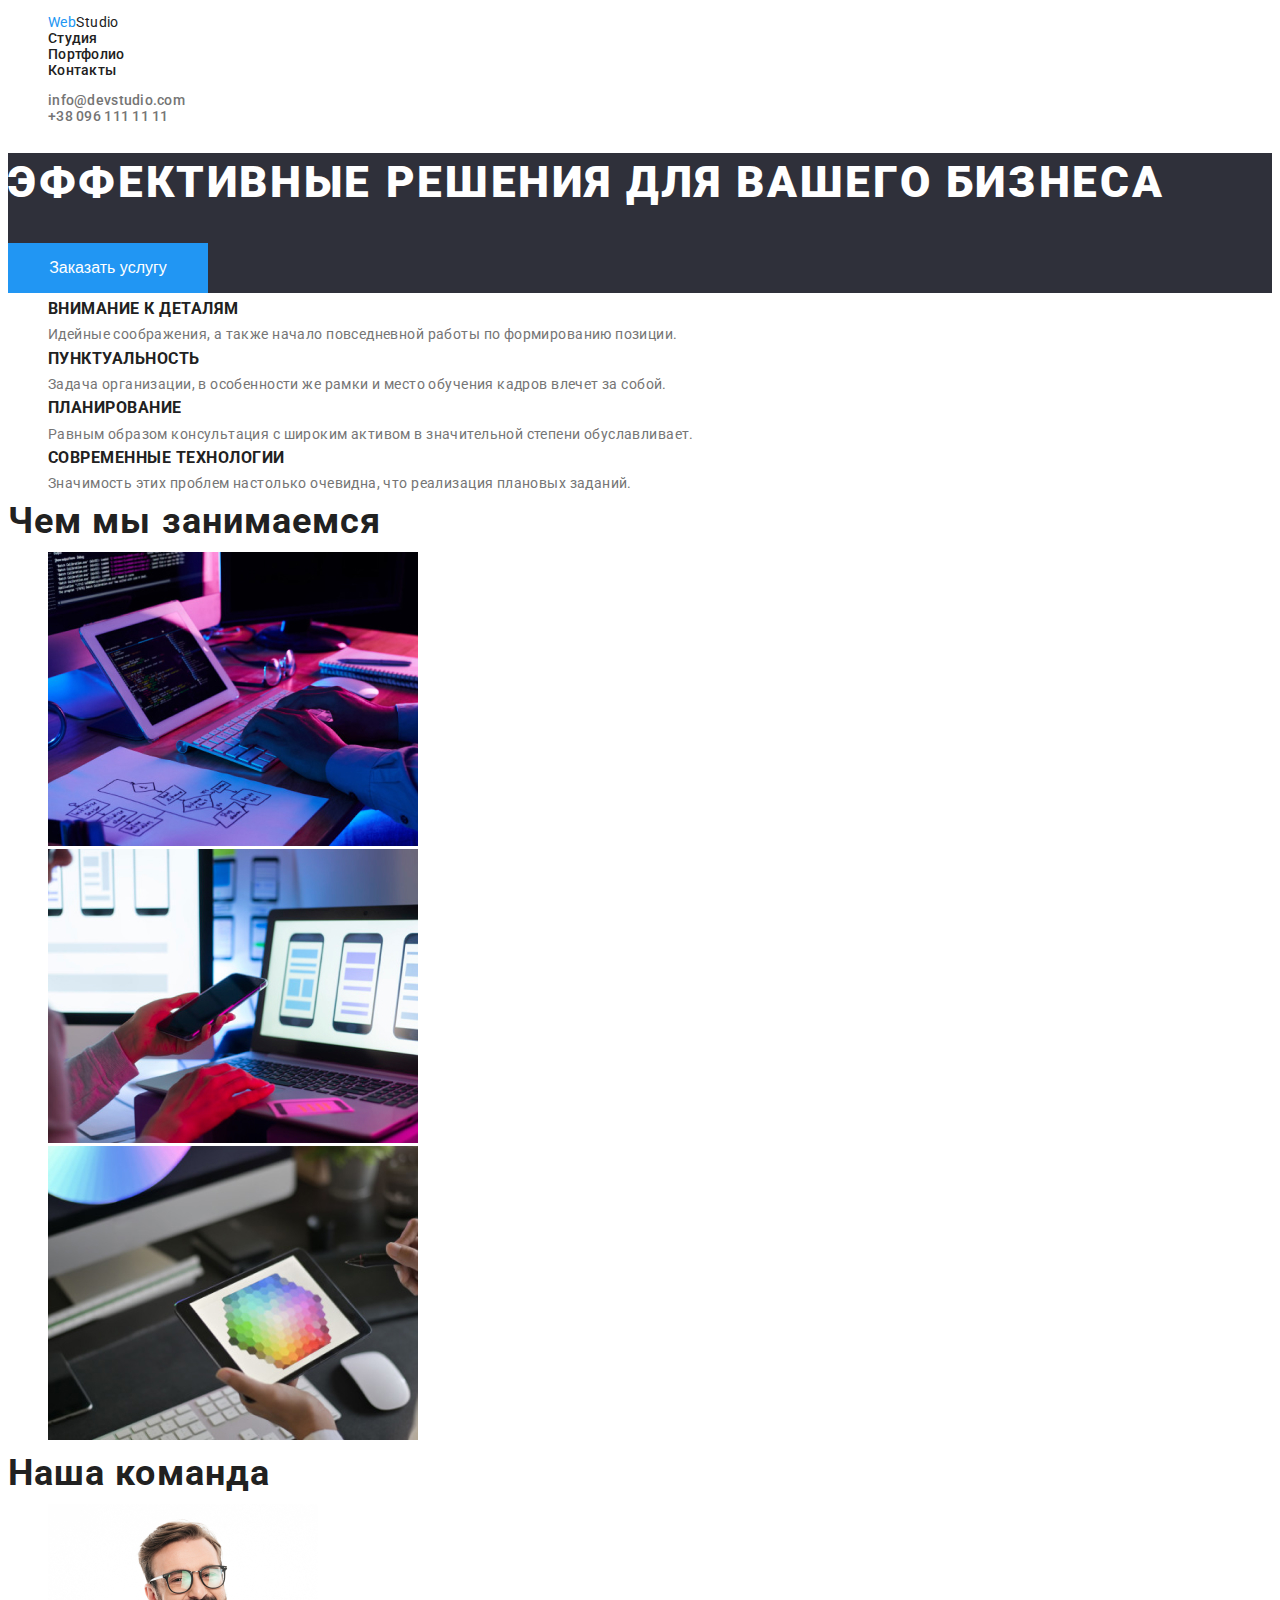
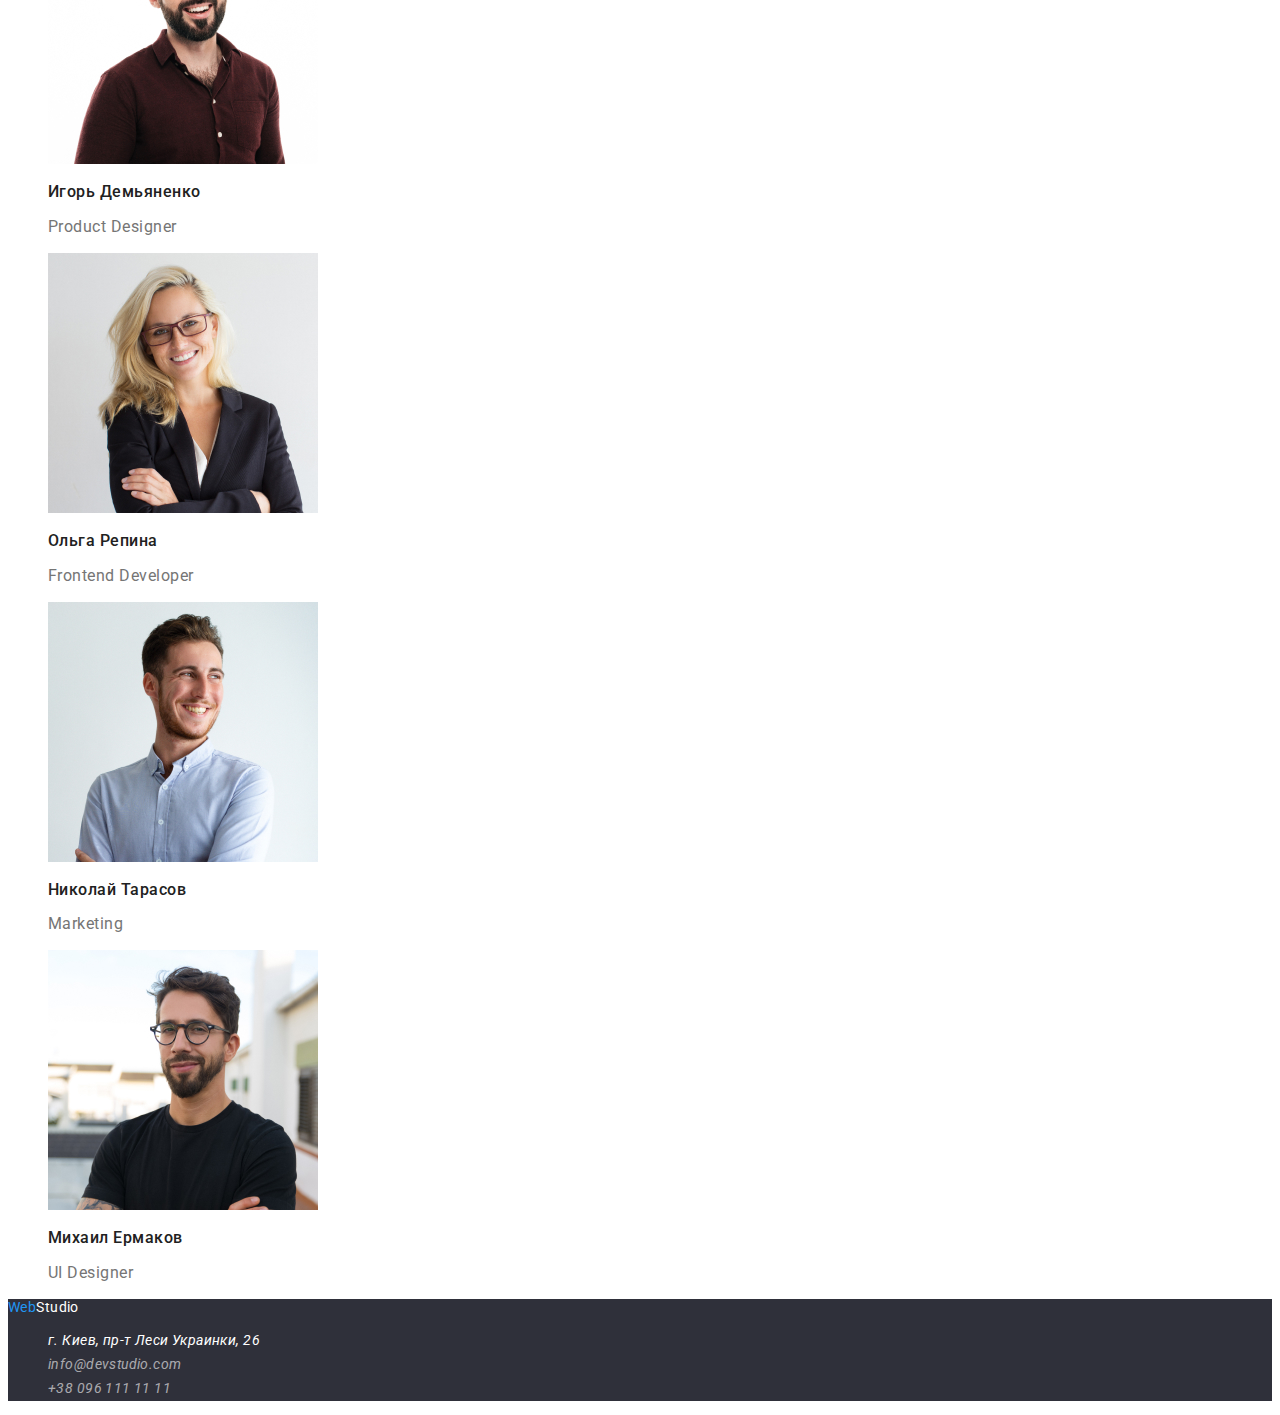
==== index.html @ 0f82c5d2 "d" ====
<!DOCTYPE html>
<html lang="ru">
  <head>
    <meta charset="UTF-8" />
    <meta name="viewport" content="width=device-width, initial-scale=1.0" />
    <title>WebStudio</title>
    <link href="https://fonts.googleapis.com/css2?family=Roboto:ital,wght@0,500;1,400;1,700;1,900&display=swap" rel="stylesheet">
    <link rel="stylesheet" href="photo/">
    <link rel="stylesheet"  href="page.html">
    <link rel="stylesheet" href="css/style.css">
  </head>
  <body>
    <header>
      <nav>
        <ul>
          <li><a href="./" class="logo"><span class="blue">Web</span>Studio</a></li>
          <li><a href="#" class="link text-nav">Студия</a></li>
          <li><a href="page.html" class="link text-nav">Портфолио</a></li>
          <li><a href="#contacts" class="link text-nav">Контакты</a></li>
        </ul>
      </nav>
      <ul>
        <li><a href="mailto:info@devstudio.com" class="link address-header">info@devstudio.com</a></li>
        <li><a href="tel:380961111111" class="link address-header">+38 096 111 11 11</a></li>
      </ul>
    </header>
    <main>
        <section class="hero">
          <h1 class="hero-text">Эффективные решения для вашего бизнеса</h1>
          <button class="hero-button hero-but-text">Заказать услугу</button>
        </section>
        <section>
          <ul>
            <li>
              <h3 class="ability-heading">Внимание к деталям</h3>
              <p>Идейные соображения, а также начало повседневной работы по формированию позиции.</p>
            </li>
            <li>
              <h3 class="ability-heading">Пунктуальность</h3>
              <p>Задача организации, в особенности же рамки и место обучения кадров влечет за собой.</p>
            </li>
            <li>
              <h3 class="ability-heading">Планирование</h3>
              <p>Равным образом консультация с широким активом в значительной степени обуславливает.</p>
            </li>
            <li>
              <h3 class="ability-heading">Современные технологии</h3>
              <p>Значимость этих проблем настолько очевидна, что реализация плановых заданий.</p>
            </li>
          </ul>
        </section>
        <section>
          <h2 class="our-classes">Чем мы занимаемся</h2>
          <ul>
            <li>
              <img src="photo/img.jpg" width="370" height="294" alt="Програмирование">
            </li>
            <li>
              <img src="photo/img-1.jpg" width="370" height="294" alt="разработка мобильных приложений">
            </li>
            <li>
              <img src="photo/img-2.jpg" width="370" height="294" alt="Дизайн">
            </li>
          </ul>
        </section>
        <section>
          <h2 class="team">Наша команда</h2>
          <ul>
            <li>
              <img src="photo/img-3.jpg" width="270" height="260" alt="workers">
              <h3 class="team-name">Игорь Демьяненко</h3>
              <p class="team-text">Product Designer</p>
            </li>
            <li>
              <img src="photo/img-4.jpg" width="270" height="260" alt="workers">
              <h3 class="team-name">Ольга Репина</h3>
              <p class="team-text">Frontend Developer</p>
            </li>
            <li>
              <img src="photo/img-5.jpg" width="270" height="260" alt="workers">
              <h3 class="team-name">Николай Тарасов</h3>
              <p class="team-text">Marketing</p>
            </li>
            <li>
              <img src="photo/img-6.jpg" width="270" height="260" alt="workers">
              <h3 class="team-name">Михаил Ермаков</h3>
              <p class="team-text">UI Designer</p>
            </li>
          </ul>
        </section>
    </main>
    <footer class="footer">
      <a href="./index.html" class="footer-logo"><span class="blue">Web</span>Studio</a>
      <address class="footer-address">
        <ul>
          <li>
            <a href="https://goo.gl/maps/GqUUFyfEdXHanACt6" class="link map">г. Киев, пр-т Леси Украинки, 26</a>
          </li>
          <li>
            <a id="contacts" href="mailto:info@devstudio.com" class="link footer-link">info@devstudio.com</a>
          </li>
          <li>
            <a href="tel:380961111111" class="link footer-link">+38 096 111 11 11</a>
          </li>
        </ul>
      </address>
    </footer>
  </body>
</html>
---- css/style.css ----
body {
    font-family: 'Roboto', sans-serif;
    color:var(--main--text--color) ;
    font-size: 14px;
    letter-spacing: 0.03em;

}
li {
    list-style-type: none;
}
/* основной цвет #757575;*/
/* вторичный цвет #212121;*/
/* акцент #2196F3;*/
/* белый #FFFFFF */
/* фон героя #2F303A; */
:root {
    --main--text--color: #757575;
    --secondary--text--color: #212121;
    --accent-color:#2196F3;
    --white--color:#FFFFFF;
    --background--color:#2F303A; 
}
.link{
    text-decoration: none;
    color: inherit;
}
.link:focus,
.link:hover {
    color: var(--accent-color);
}
.blue {
    color: var(--accent-color);
    
}
.logo {
color: var(--secondary--text--color);
text-decoration: none;
}
.text-nav {
    color: var(--secondary--text--color);
    font-weight: 500;
    line-height: 16px;
    letter-spacing: 0.02em;
}
.address-header {
    font-weight: 500;
    line-height: 16px;
    letter-spacing: 0.02em;
}
.hero {
    background-color: var(--background--color);
}
.hero-text {
    color: var(--white--color);
    font-weight: 900;
    font-size: 44px;
    line-height: 1.36;
    letter-spacing: 0.06em;
    text-transform: uppercase;
}
.hero-button {
    width: 200px;
    height: 50px;
    background-color: var(--accent-color);
    border: none;
}
.hero-but-text {
    font-size: 16px;
    line-height: 1.87;
    color: var(--white--color);
}
.ability-heading {
    color: var(--secondary--text--color);
    line-height: 0.875px;
    letter-spacing: 0.03em;
    text-transform: uppercase;
}
.ability-text {
    line-height: 1.71px;
    letter-spacing: 0.03em;
}
.our-classes, .team {
    color: var(--secondary--text--color);
    font-size: 36px;
    line-height: 1.166px;
    letter-spacing: 0.03em;
}
.team-name {
    color: var(--secondary--text--color);
    font-weight: 500;
    font-size: 16px;
    line-height: 1.18;
    letter-spacing: 0.03em;
}
.team-text {
    font-size: 16px;
    line-height: 1.18;
    letter-spacing: 0.03em;
}
.footer {
    background-color: var(--background--color);
}
.footer-logo {
    color: var(--white--color);
    text-decoration: none;
}
.footer-address{
    line-height: 1.71;
    letter-spacing: 0.03em;
}
.map {
    color: var(--white--color);
}
.footer-link {
    color: rgba(255, 255, 255, 0.6);
}
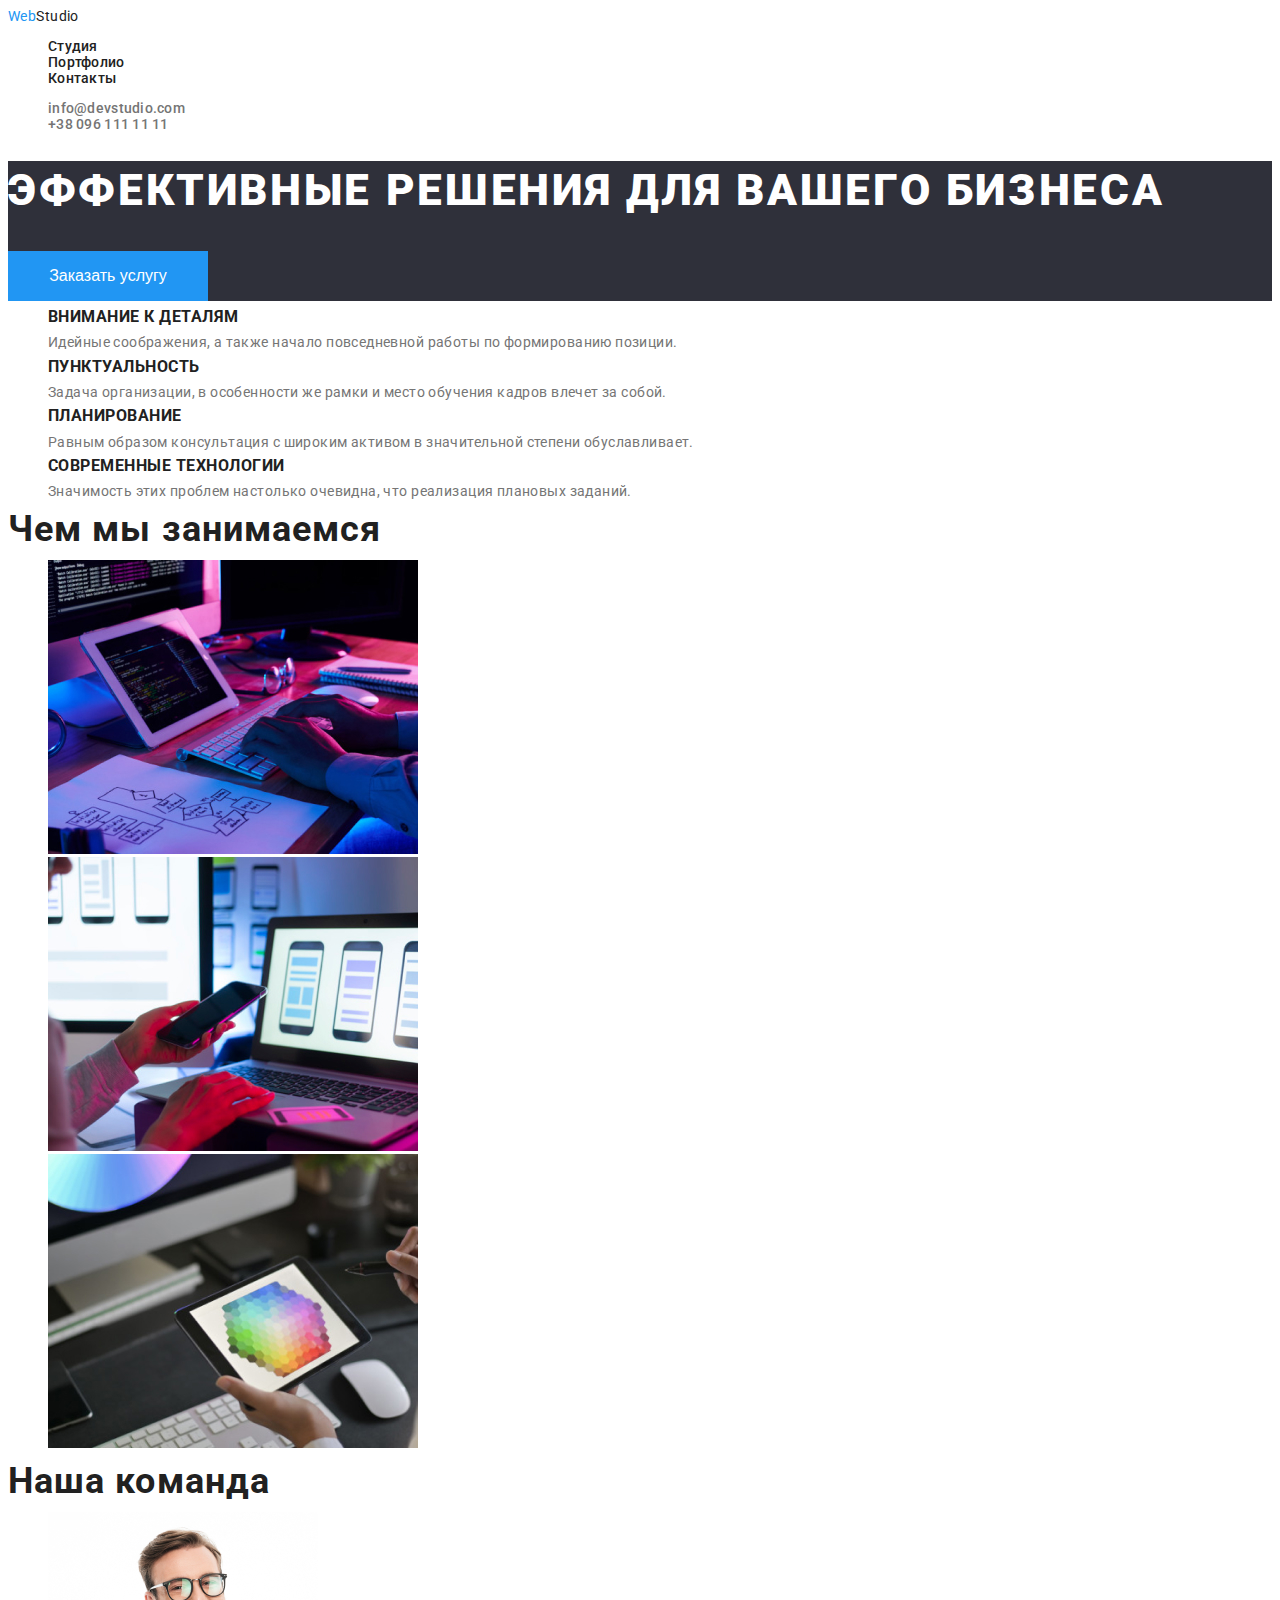
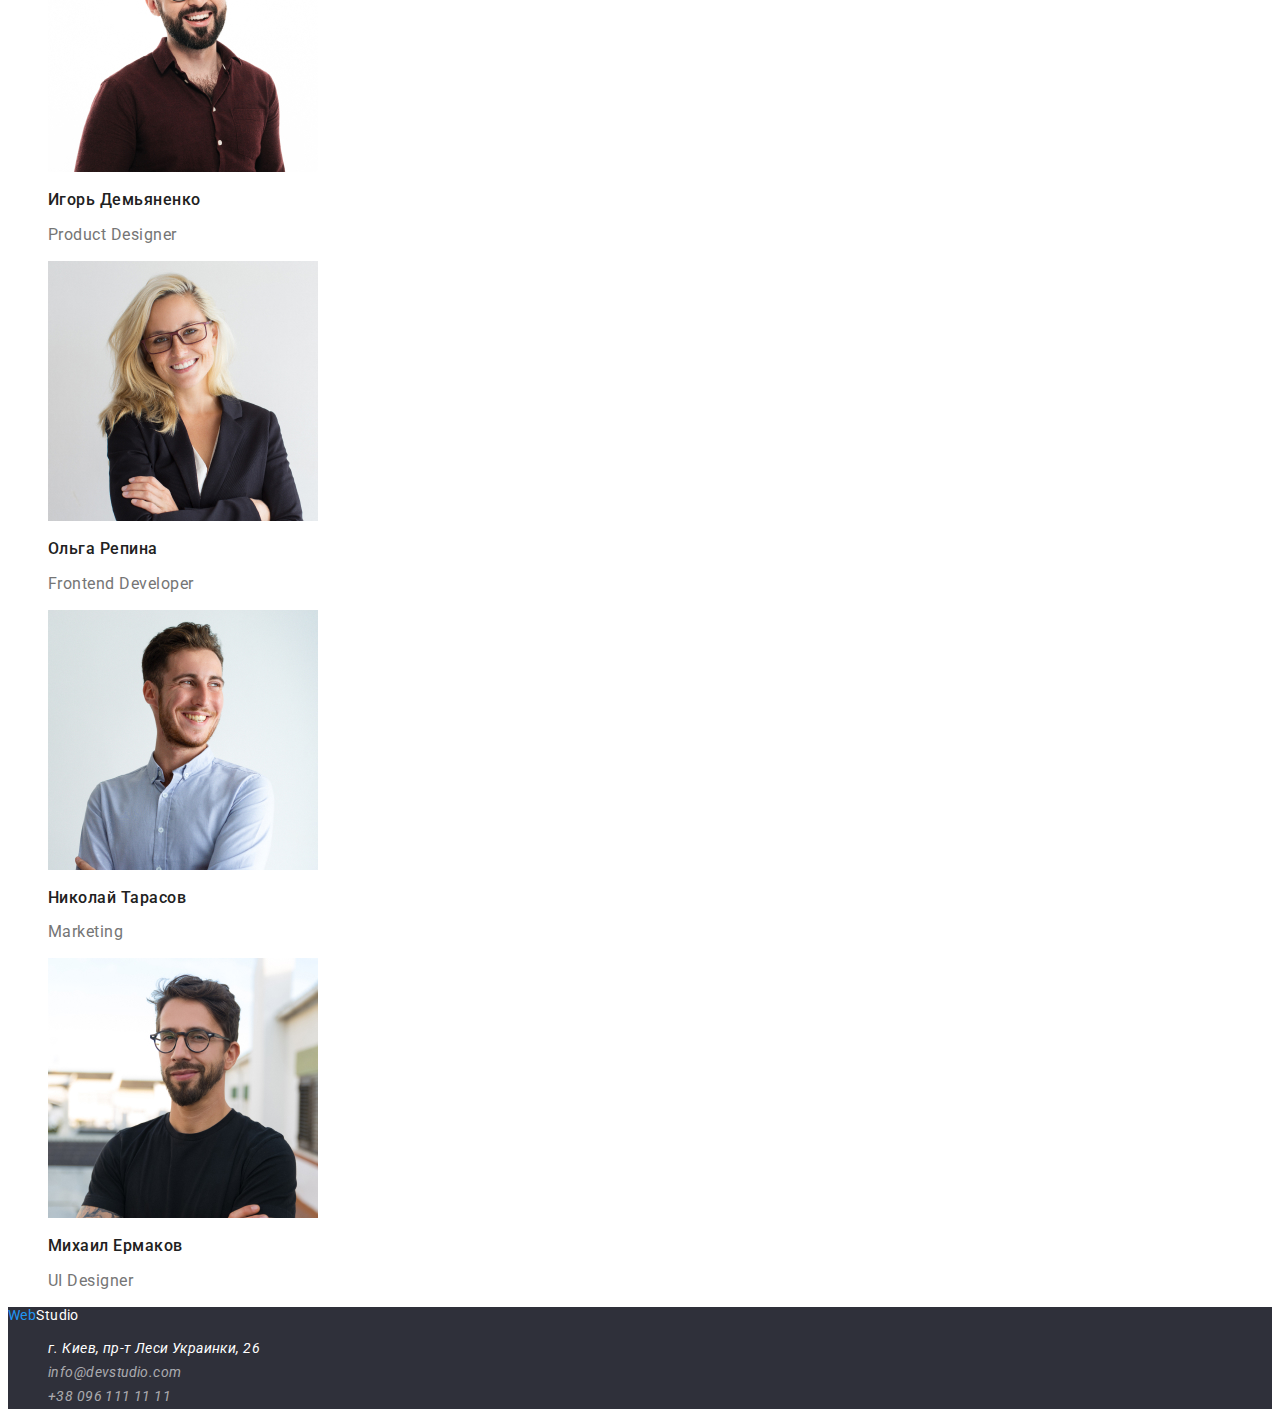
==== commit 2eb45133: "d" ====
--- a/index.html
+++ b/index.html
@@ -4,6 +4,7 @@
     <meta charset="UTF-8" />
     <meta name="viewport" content="width=device-width, initial-scale=1.0" />
     <title>WebStudio</title>
+    <link href="https://fonts.googleapis.com/css2?family=Raleway:wght@700&display=swap" rel="stylesheet">
     <link href="https://fonts.googleapis.com/css2?family=Roboto:ital,wght@0,500;1,400;1,700;1,900&display=swap" rel="stylesheet">
     <link rel="stylesheet" href="photo/">
     <link rel="stylesheet"  href="page.html">
@@ -12,8 +13,8 @@
   <body>
     <header>
       <nav>
+        <a href="./" class="logo"><span class="blue">Web</span>Studio</a>
         <ul>
-          <li><a href="./" class="logo"><span class="blue">Web</span>Studio</a></li>
           <li><a href="#" class="link text-nav">Студия</a></li>
           <li><a href="page.html" class="link text-nav">Портфолио</a></li>
           <li><a href="#contacts" class="link text-nav">Контакты</a></li>
@@ -53,13 +54,13 @@
           <h2 class="our-classes">Чем мы занимаемся</h2>
           <ul>
             <li>
-              <img src="photo/img.jpg" width="370" height="294" alt="Програмирование">
+              <img src="image/photo/img.jpg" width="370" height="294" alt="Програмирование">
             </li>
             <li>
-              <img src="photo/img-1.jpg" width="370" height="294" alt="разработка мобильных приложений">
+              <img src="image/photo/img-1.jpg" width="370" height="294" alt="разработка мобильных приложений">
             </li>
             <li>
-              <img src="photo/img-2.jpg" width="370" height="294" alt="Дизайн">
+              <img src="image/photo/img-2.jpg" width="370" height="294" alt="Дизайн">
             </li>
           </ul>
         </section>
@@ -67,22 +68,22 @@
           <h2 class="team">Наша команда</h2>
           <ul>
             <li>
-              <img src="photo/img-3.jpg" width="270" height="260" alt="workers">
+              <img src="image/photo/img-3.jpg" width="270" height="260" alt="workers">
               <h3 class="team-name">Игорь Демьяненко</h3>
               <p class="team-text">Product Designer</p>
             </li>
             <li>
-              <img src="photo/img-4.jpg" width="270" height="260" alt="workers">
+              <img src="image/photo/img-4.jpg" width="270" height="260" alt="workers">
               <h3 class="team-name">Ольга Репина</h3>
               <p class="team-text">Frontend Developer</p>
             </li>
             <li>
-              <img src="photo/img-5.jpg" width="270" height="260" alt="workers">
+              <img src="image/photo/img-5.jpg" width="270" height="260" alt="workers">
               <h3 class="team-name">Николай Тарасов</h3>
               <p class="team-text">Marketing</p>
             </li>
             <li>
-              <img src="photo/img-6.jpg" width="270" height="260" alt="workers">
+              <img src="image/photo/img-6.jpg" width="270" height="260" alt="workers">
               <h3 class="team-name">Михаил Ермаков</h3>
               <p class="team-text">UI Designer</p>
             </li>
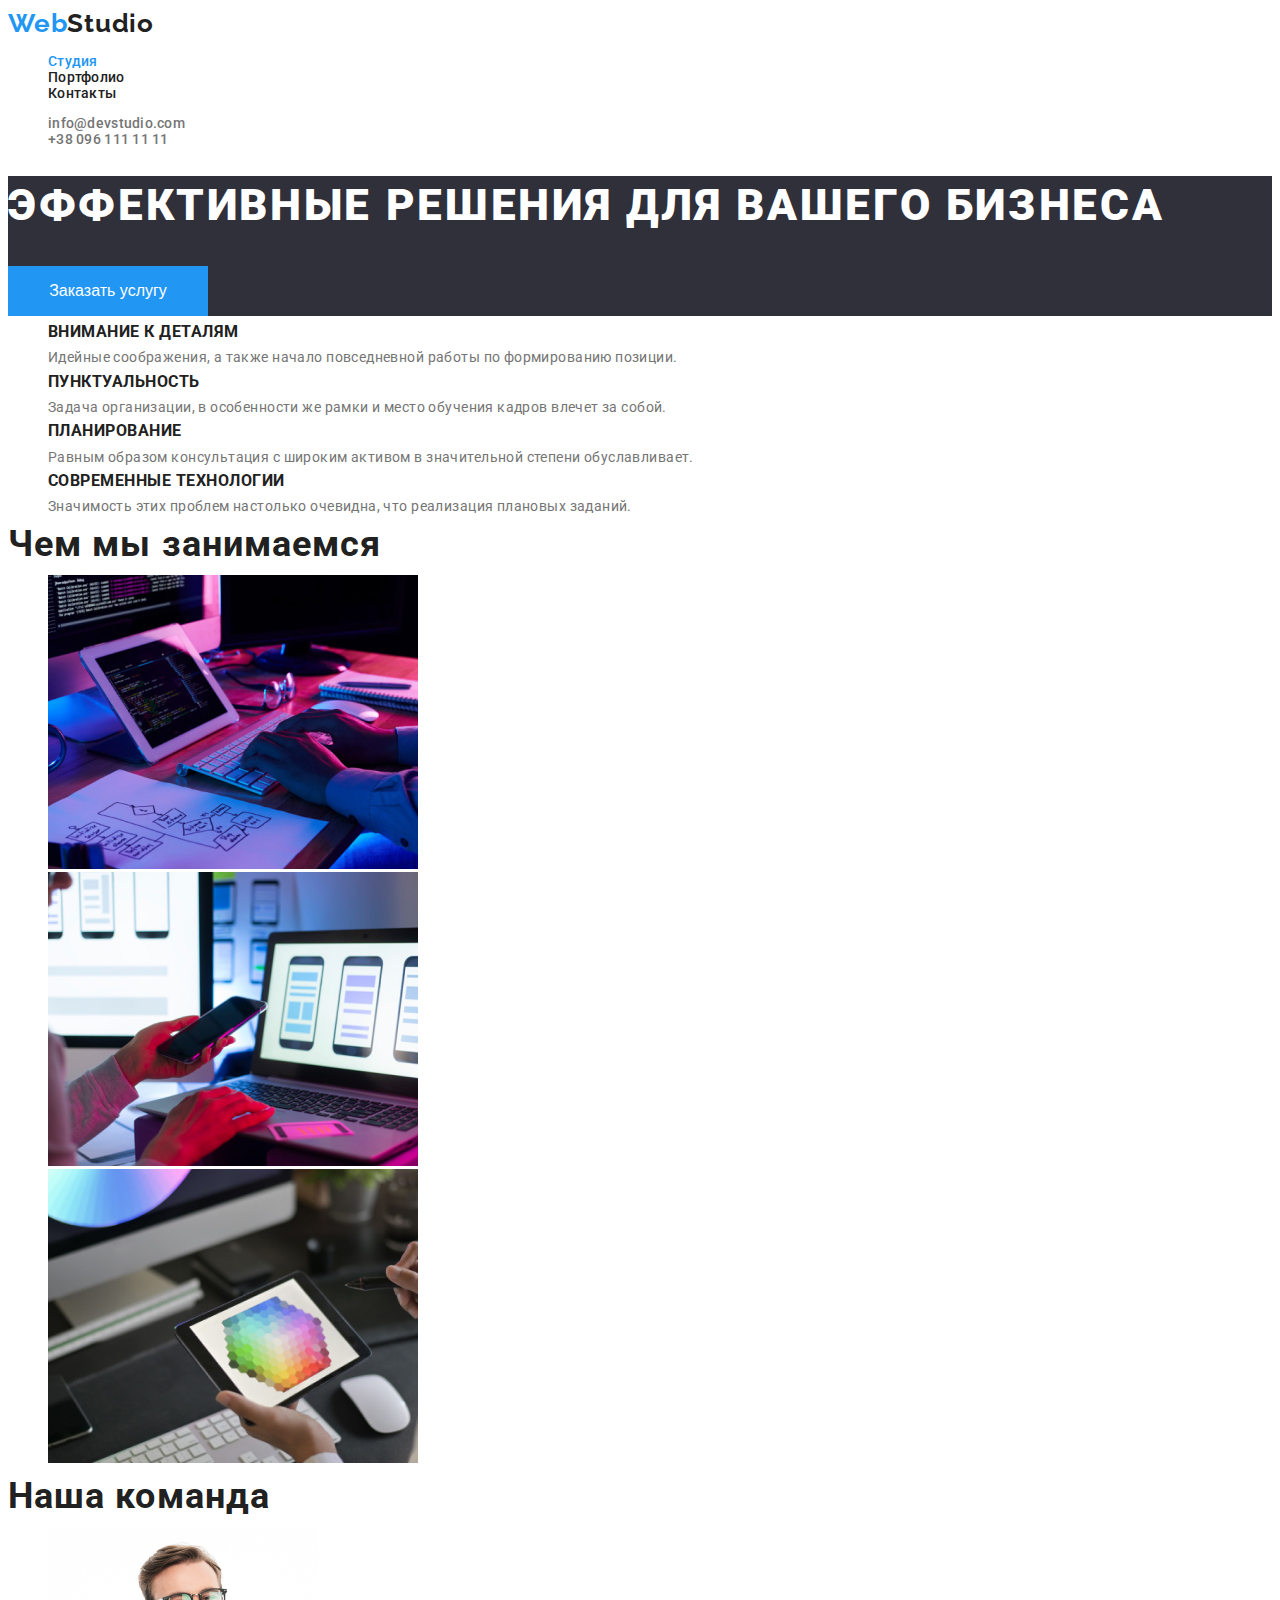
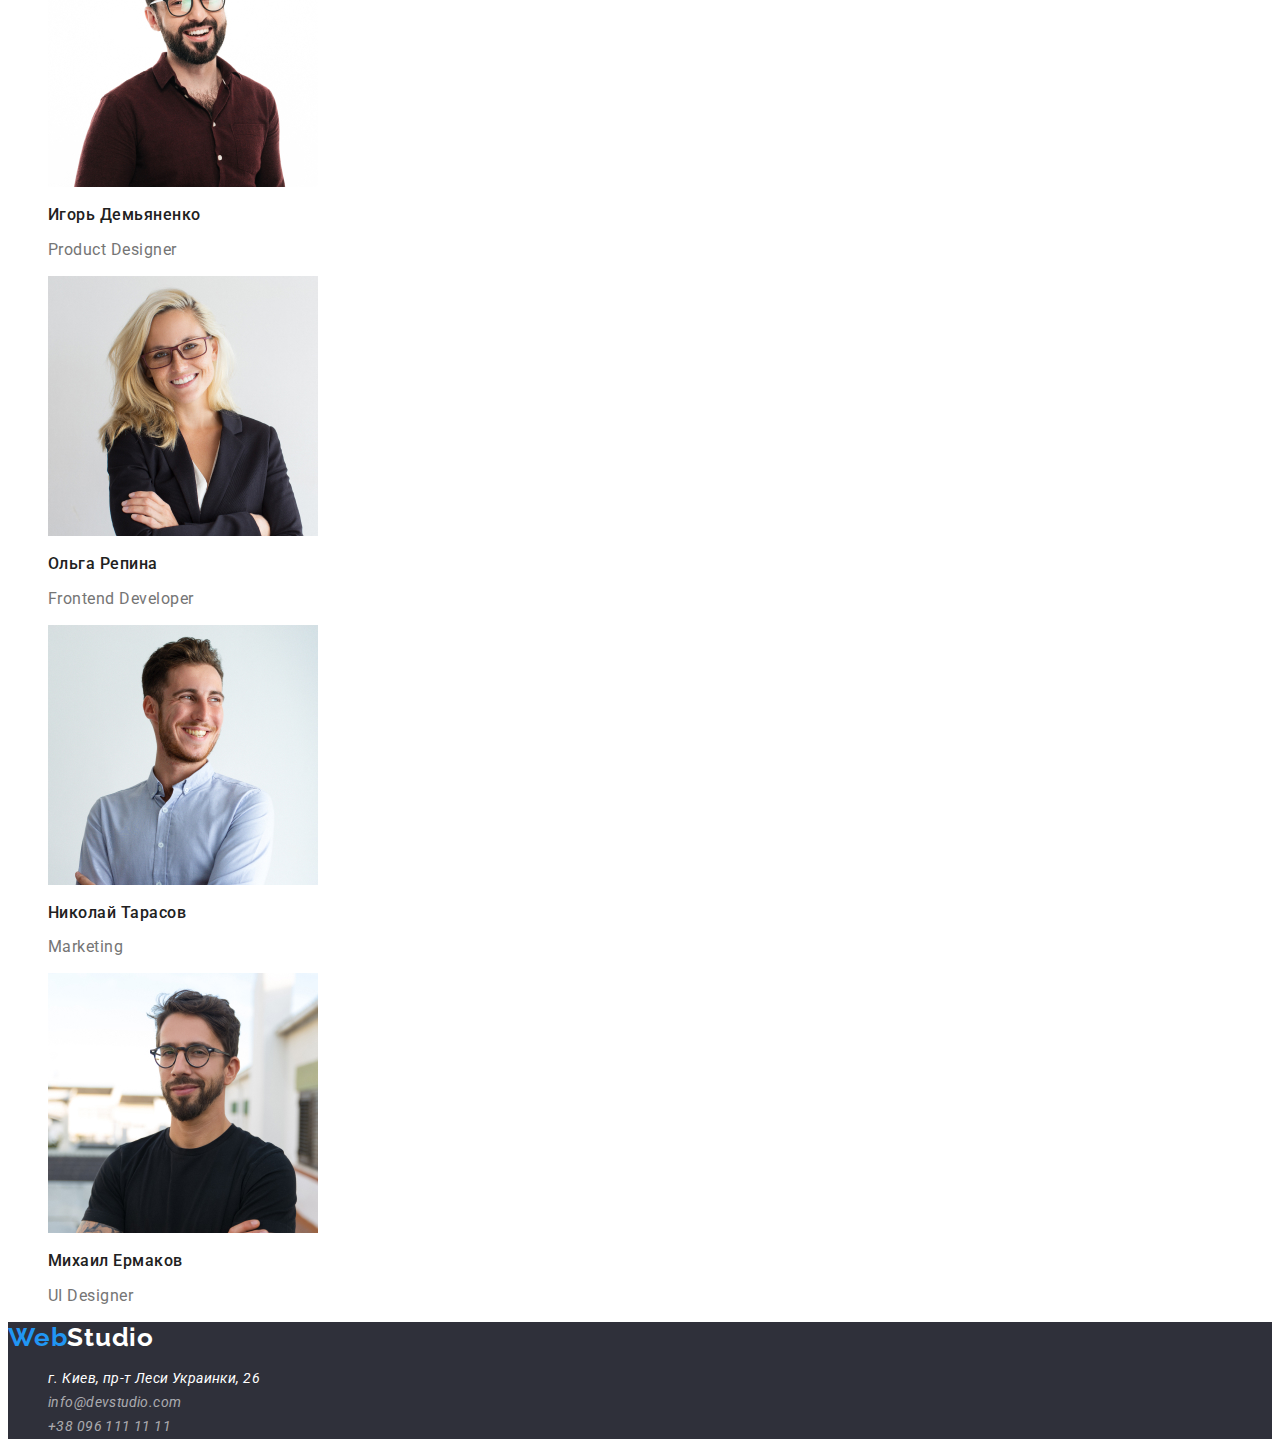
==== commit e767c151: "dz" ====
--- a/index.html
+++ b/index.html
@@ -15,7 +15,7 @@
       <nav>
         <a href="./" class="logo"><span class="blue">Web</span>Studio</a>
         <ul>
-          <li><a href="#" class="link text-nav">Студия</a></li>
+          <li><a href="#" class="link text-nav color-here">Студия</a></li>
           <li><a href="page.html" class="link text-nav">Портфолио</a></li>
           <li><a href="#contacts" class="link text-nav">Контакты</a></li>
         </ul>
--- a/css/style.css
+++ b/css/style.css
@@ -33,14 +33,22 @@
     
 }
 .logo {
-color: var(--secondary--text--color);
-text-decoration: none;
+    font-family: Raleway, sans-serif;
+    color: var(--secondary--text--color);
+    text-decoration: none;
+    font-weight: bold;
+    font-size: 26px;
+    line-height: 1.19;
+    letter-spacing: 0.03em;
 }
 .text-nav {
     color: var(--secondary--text--color);
     font-weight: 500;
-    line-height: 16px;
+    line-height: 14px;
     letter-spacing: 0.02em;
+}
+.color-here {
+    color: var(--accent-color);
 }
 .address-header {
     font-weight: 500;
@@ -99,10 +107,16 @@
 }
 .footer {
     background-color: var(--background--color);
+    font-style: normal;
 }
 .footer-logo {
+    font-family: Raleway;
     color: var(--white--color);
     text-decoration: none;
+    font-weight: bold;
+    font-size: 26px;
+    line-height: 1.19;
+    letter-spacing: 0.03em;
 }
 .footer-address{
     line-height: 1.71;
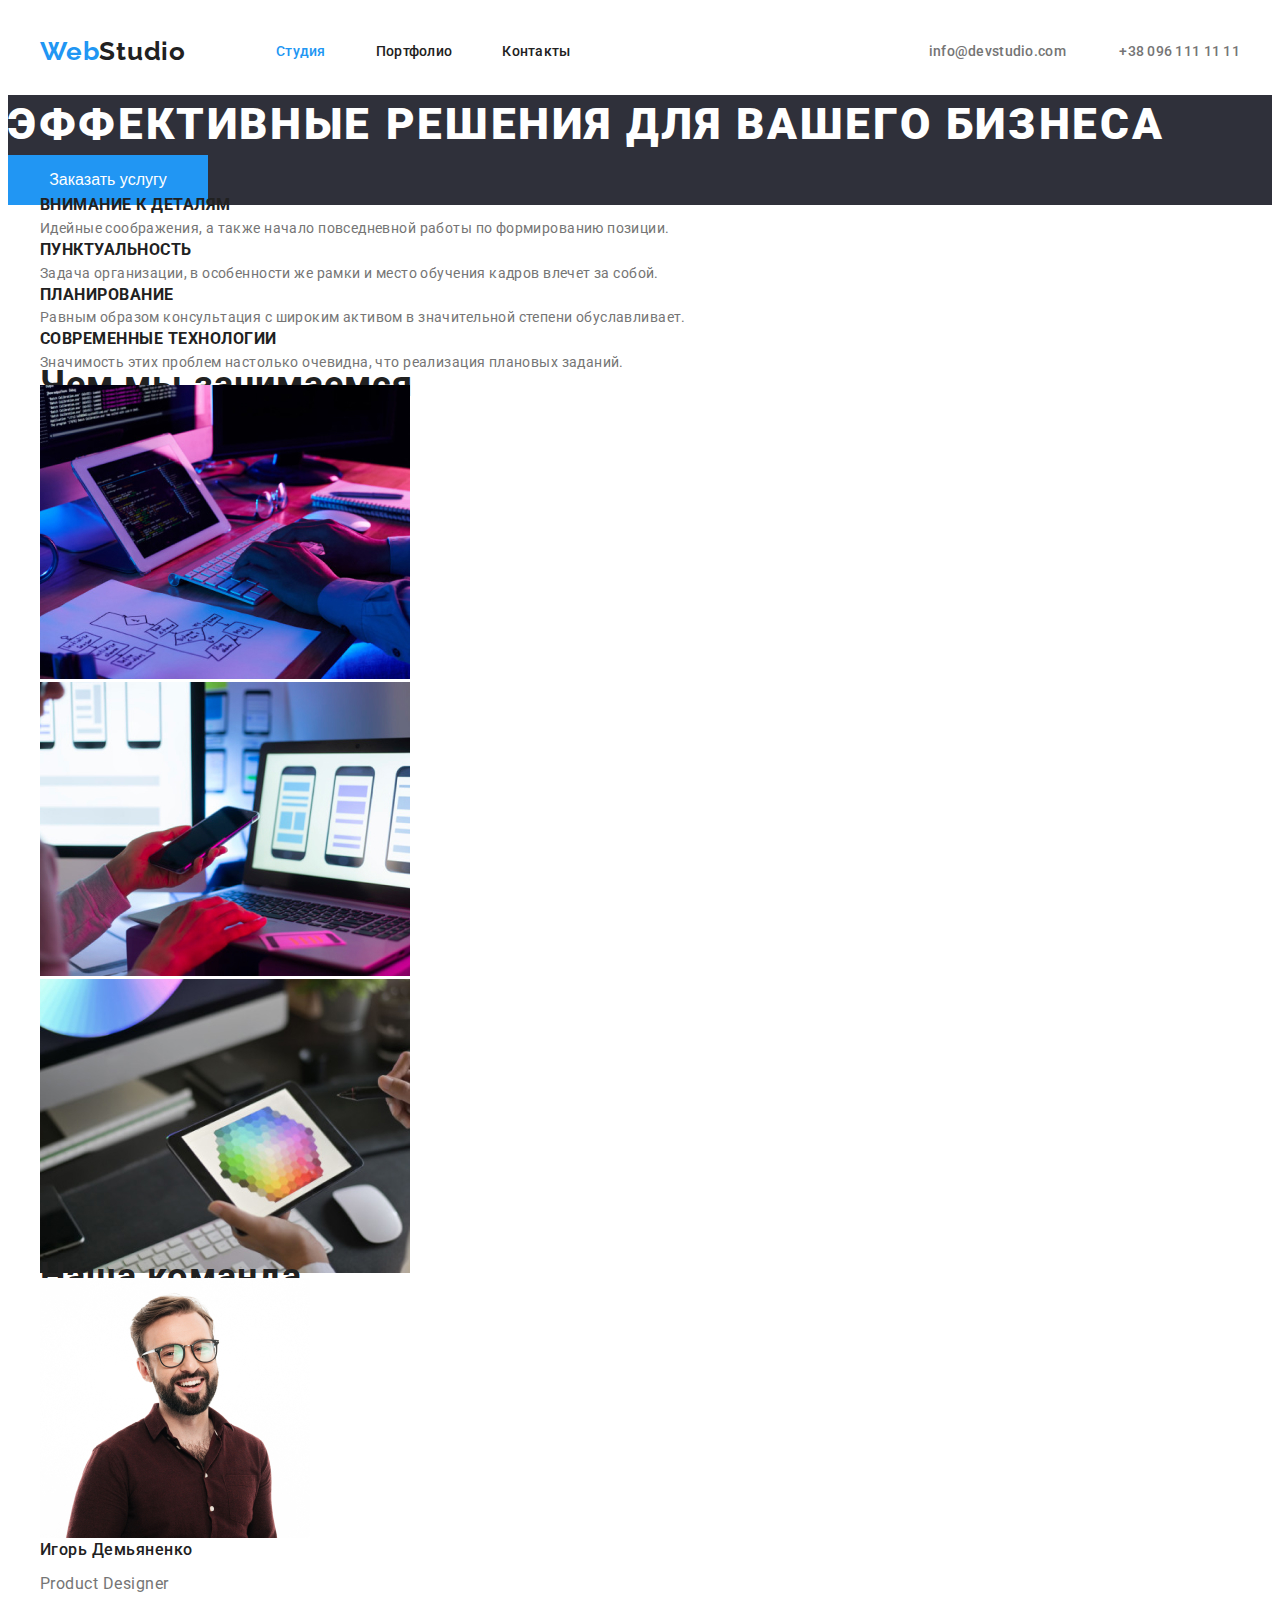
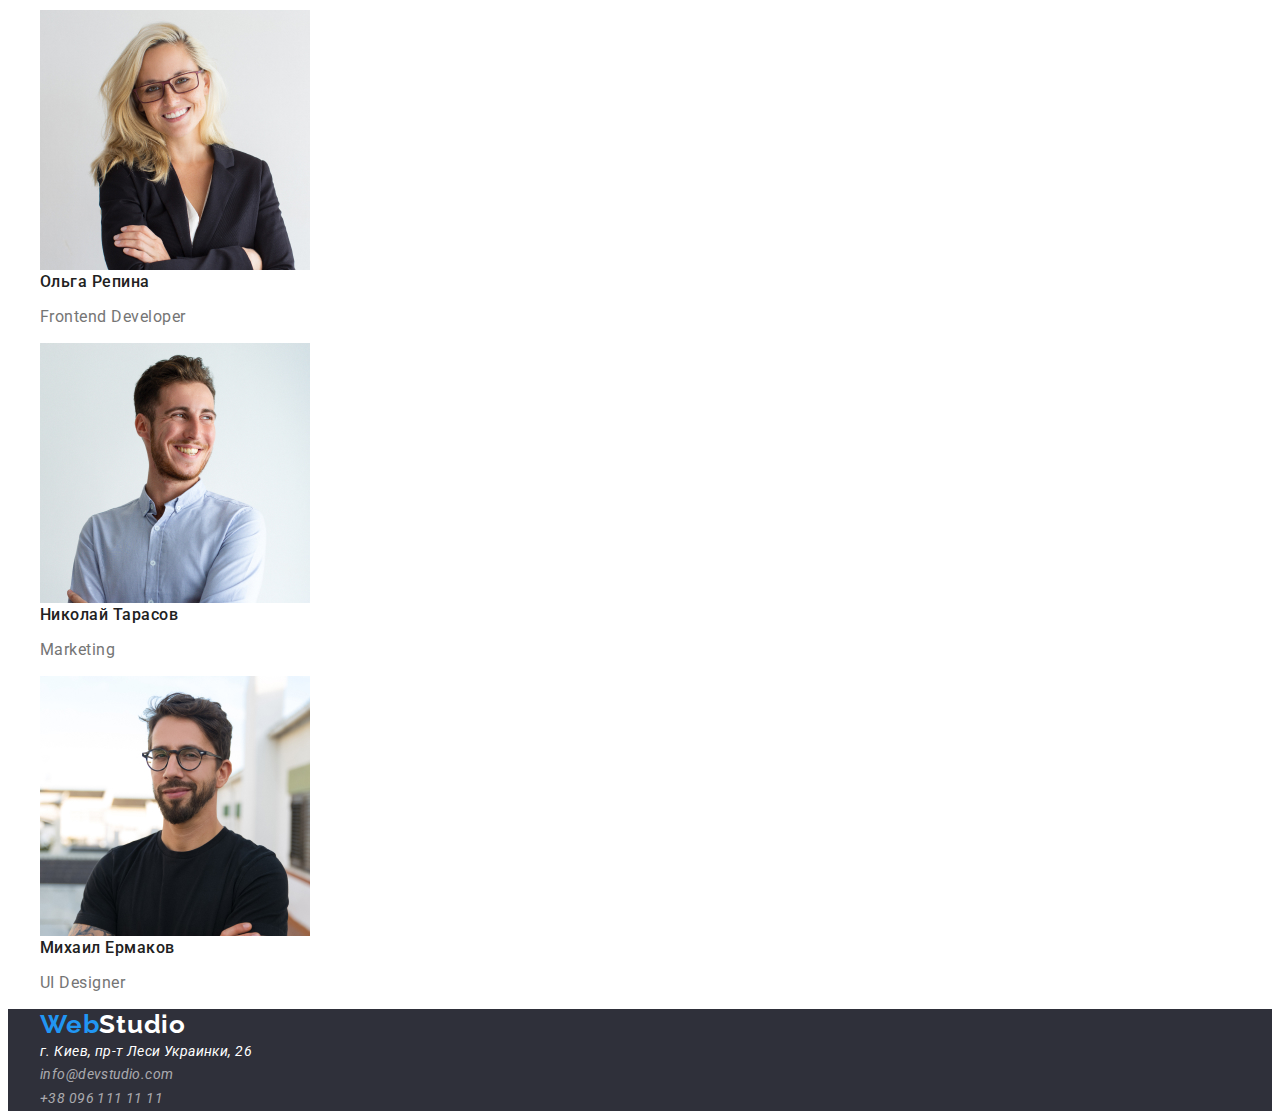
==== commit a8872188: "dz" ====
--- a/index.html
+++ b/index.html
@@ -4,6 +4,7 @@
     <meta charset="UTF-8" />
     <meta name="viewport" content="width=device-width, initial-scale=1.0" />
     <title>WebStudio</title>
+    <link rel="stylesheet" href="https://cdnjs.cloudflare.com/ajax/libs/modern-normalize/1.0.0/modern-normalize.css" integrity="sha512-Zx6MlUMKSVJoQ+83OwhdILe8cSEsCzfqThJd7J/VA2UrK6Ctj85p+xzqfyuNXE5B1k25uUdmJ2OzItbBy9GHAQ==" crossorigin="anonymous" />
     <link href="https://fonts.googleapis.com/css2?family=Raleway:wght@700&display=swap" rel="stylesheet">
     <link href="https://fonts.googleapis.com/css2?family=Roboto:ital,wght@0,500;1,400;1,700;1,900&display=swap" rel="stylesheet">
     <link rel="stylesheet" href="photo/">
@@ -11,19 +12,21 @@
     <link rel="stylesheet" href="css/style.css">
   </head>
   <body>
-    <header>
-      <nav>
+    <header class="header">
+      <div class="container header-container">
+      <nav class="navigat">
         <a href="./" class="logo"><span class="blue">Web</span>Studio</a>
-        <ul>
-          <li><a href="#" class="link text-nav color-here">Студия</a></li>
-          <li><a href="page.html" class="link text-nav">Портфолио</a></li>
-          <li><a href="#contacts" class="link text-nav">Контакты</a></li>
+        <ul class="menu">
+          <li class="nav-indent"><a href="#" class="link text-nav color-here">Студия</a></li>
+          <li class="nav-indent"><a href="page.html" class="link text-nav">Портфолио</a></li>
+          <li class="nav-indent"><a href="#contacts" class="link text-nav">Контакты</a></li>
         </ul>
       </nav>
-      <ul>
-        <li><a href="mailto:info@devstudio.com" class="link address-header">info@devstudio.com</a></li>
-        <li><a href="tel:380961111111" class="link address-header">+38 096 111 11 11</a></li>
+      <ul class="inline-block">
+        <li class="nav-indent"><a href="mailto:info@devstudio.com" class="link address-header">info@devstudio.com</a></li>
+        <li class="nav-indent"><a href="tel:380961111111" class="link address-header">+38 096 111 11 11</a></li>
       </ul>
+    </div>
     </header>
     <main>
         <section class="hero">
@@ -31,6 +34,7 @@
           <button class="hero-button hero-but-text">Заказать услугу</button>
         </section>
         <section>
+          <div class="container">
           <ul>
             <li>
               <h3 class="ability-heading">Внимание к деталям</h3>
@@ -49,8 +53,10 @@
               <p>Значимость этих проблем настолько очевидна, что реализация плановых заданий.</p>
             </li>
           </ul>
+          </div>
         </section>
         <section>
+          <div class="container">
           <h2 class="our-classes">Чем мы занимаемся</h2>
           <ul>
             <li>
@@ -63,8 +69,10 @@
               <img src="image/photo/img-2.jpg" width="370" height="294" alt="Дизайн">
             </li>
           </ul>
+          </div>
         </section>
         <section>
+          <div class="container">
           <h2 class="team">Наша команда</h2>
           <ul>
             <li>
@@ -88,9 +96,11 @@
               <p class="team-text">UI Designer</p>
             </li>
           </ul>
+          </div>
         </section>
     </main>
     <footer class="footer">
+      <div class="container">
       <a href="./index.html" class="footer-logo"><span class="blue">Web</span>Studio</a>
       <address class="footer-address">
         <ul>
@@ -105,6 +115,7 @@
           </li>
         </ul>
       </address>
+      </div>
     </footer>
   </body>
 </html>
--- a/css/style.css
+++ b/css/style.css
@@ -1,3 +1,11 @@
+html {
+    box-sizing: border-box;
+}
+*,
+*::before
+*::after {
+    box-sizing: inherit;
+}
 body {
     font-family: 'Roboto', sans-serif;
     color:var(--main--text--color) ;
@@ -7,6 +15,13 @@
 }
 li {
     list-style-type: none;
+}
+h1, h2, h3 {
+    margin: 0px;
+}
+ul {
+    padding-left: 0px;
+    margin: 0px;
 }
 /* основной цвет #757575;*/
 /* вторичный цвет #212121;*/
@@ -28,9 +43,29 @@
 .link:hover {
     color: var(--accent-color);
 }
+.header {
+    padding-top: 28px;
+    padding-bottom: 28px;
+}
+.container {
+    width: 1200px;
+    padding-left: 15px;
+    padding-right: 15px;
+    margin-left: auto;
+    margin-right: auto;
+}
+.header-container {
+    display: flex;
+    align-items: center;
+    justify-content:flex-end;
+}
+.navigat {
+    display: inline-flex;
+    align-items: center;
+    margin-right: auto;
+}
 .blue {
     color: var(--accent-color);
-    
 }
 .logo {
     font-family: Raleway, sans-serif;
@@ -40,6 +75,7 @@
     font-size: 26px;
     line-height: 1.19;
     letter-spacing: 0.03em;
+    margin-right: 90px;
 }
 .text-nav {
     color: var(--secondary--text--color);
@@ -47,6 +83,18 @@
     line-height: 14px;
     letter-spacing: 0.02em;
 }
+.nav-indent {
+    margin-right: 50px;
+}
+.nav-indent:last-child {
+margin-right: 0px;
+}
+.inline-block li {
+    display: inline-block;
+}
+.menu {
+    display: inline-flex;
+}   
 .color-here {
     color: var(--accent-color);
 }
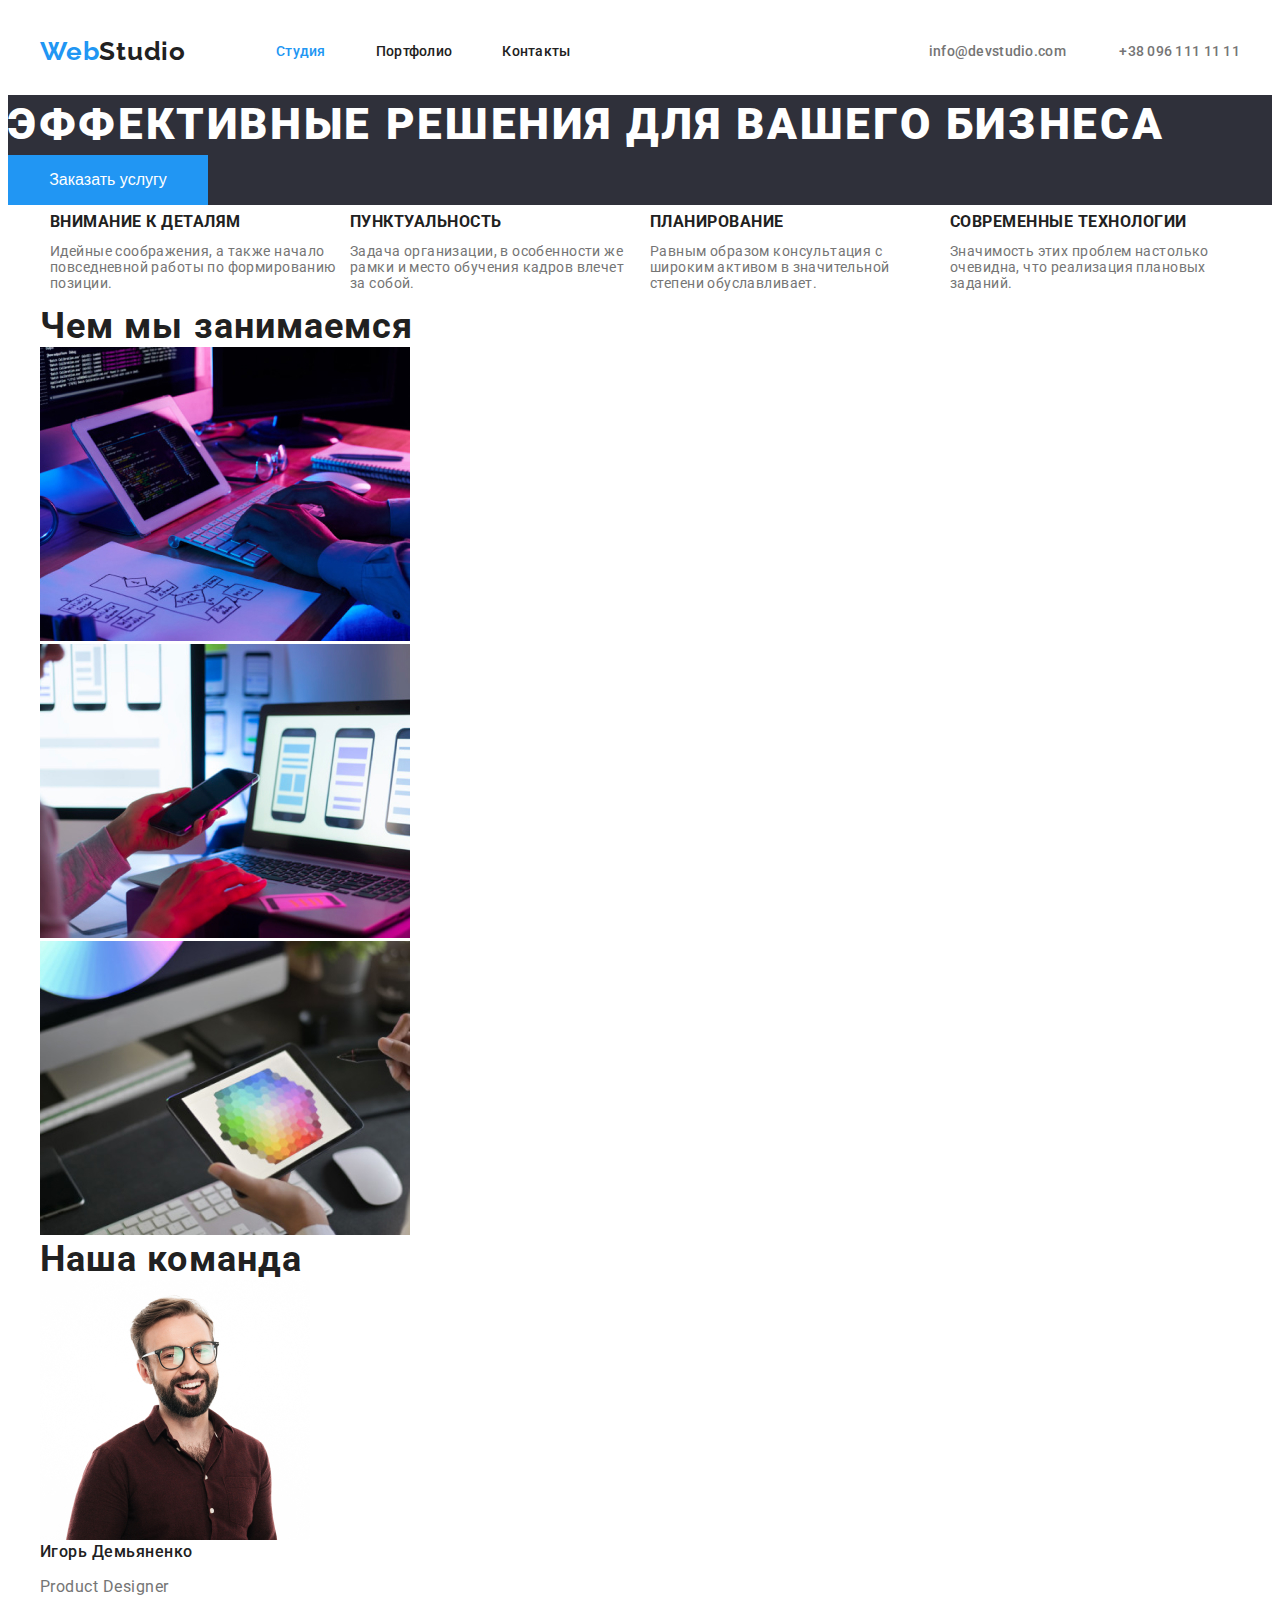
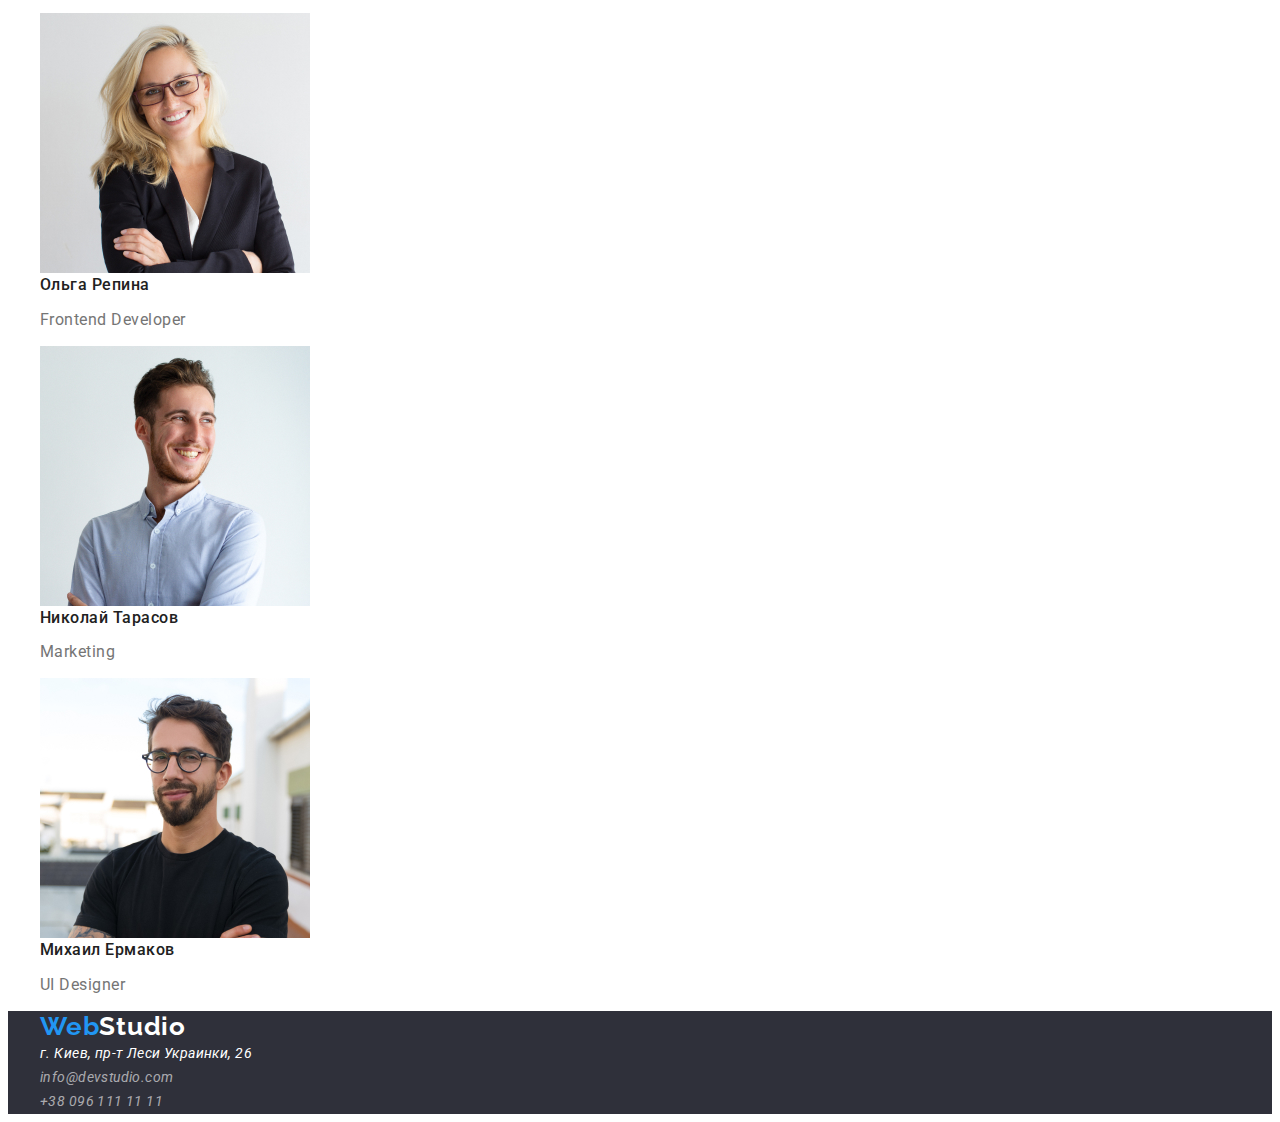
==== commit c8a8e5d3: "d" ====
--- a/index.html
+++ b/index.html
@@ -35,23 +35,24 @@
         </section>
         <section>
           <div class="container">
-          <ul>
-            <li>
+          <ul class="ability-list">
+            <li class="ability-item">
               <h3 class="ability-heading">Внимание к деталям</h3>
               <p>Идейные соображения, а также начало повседневной работы по формированию позиции.</p>
             </li>
-            <li>
+            <li class="ability-item">
               <h3 class="ability-heading">Пунктуальность</h3>
               <p>Задача организации, в особенности же рамки и место обучения кадров влечет за собой.</p>
             </li>
-            <li>
+            <li class="ability-item">
               <h3 class="ability-heading">Планирование</h3>
               <p>Равным образом консультация с широким активом в значительной степени обуславливает.</p>
             </li>
-            <li>
+            <li class="ability-item">
               <h3 class="ability-heading">Современные технологии</h3>
               <p>Значимость этих проблем настолько очевидна, что реализация плановых заданий.</p>
             </li>
+
           </ul>
           </div>
         </section>
--- a/css/style.css
+++ b/css/style.css
@@ -13,15 +13,15 @@
     letter-spacing: 0.03em;
 
 }
-li {
-    list-style-type: none;
-}
 h1, h2, h3 {
     margin: 0px;
 }
 ul {
     padding-left: 0px;
     margin: 0px;
+}
+li {
+    list-style: none;
 }
 /* основной цвет #757575;*/
 /* вторичный цвет #212121;*/
@@ -80,7 +80,7 @@
 .text-nav {
     color: var(--secondary--text--color);
     font-weight: 500;
-    line-height: 14px;
+    /* line-height:1; */
     letter-spacing: 0.02em;
 }
 .nav-indent {
@@ -100,7 +100,7 @@
 }
 .address-header {
     font-weight: 500;
-    line-height: 16px;
+    /* line-height:; */
     letter-spacing: 0.02em;
 }
 .hero {
@@ -127,18 +127,26 @@
 }
 .ability-heading {
     color: var(--secondary--text--color);
-    line-height: 0.875px;
+    line-height: 0.875;
     letter-spacing: 0.03em;
     text-transform: uppercase;
 }
+.ability-list {
+    display: flex;
+    flex-wrap: wrap;
+}
+.ability-item {
+    margin-top: 10px;
+    margin-left: 10px;
+    flex-basis: calc(100% / 4 - 10px);  
+}
 .ability-text {
-    line-height: 1.71px;
+    line-height: 1.71;
     letter-spacing: 0.03em;
 }
 .our-classes, .team {
     color: var(--secondary--text--color);
     font-size: 36px;
-    line-height: 1.166px;
     letter-spacing: 0.03em;
 }
 .team-name {
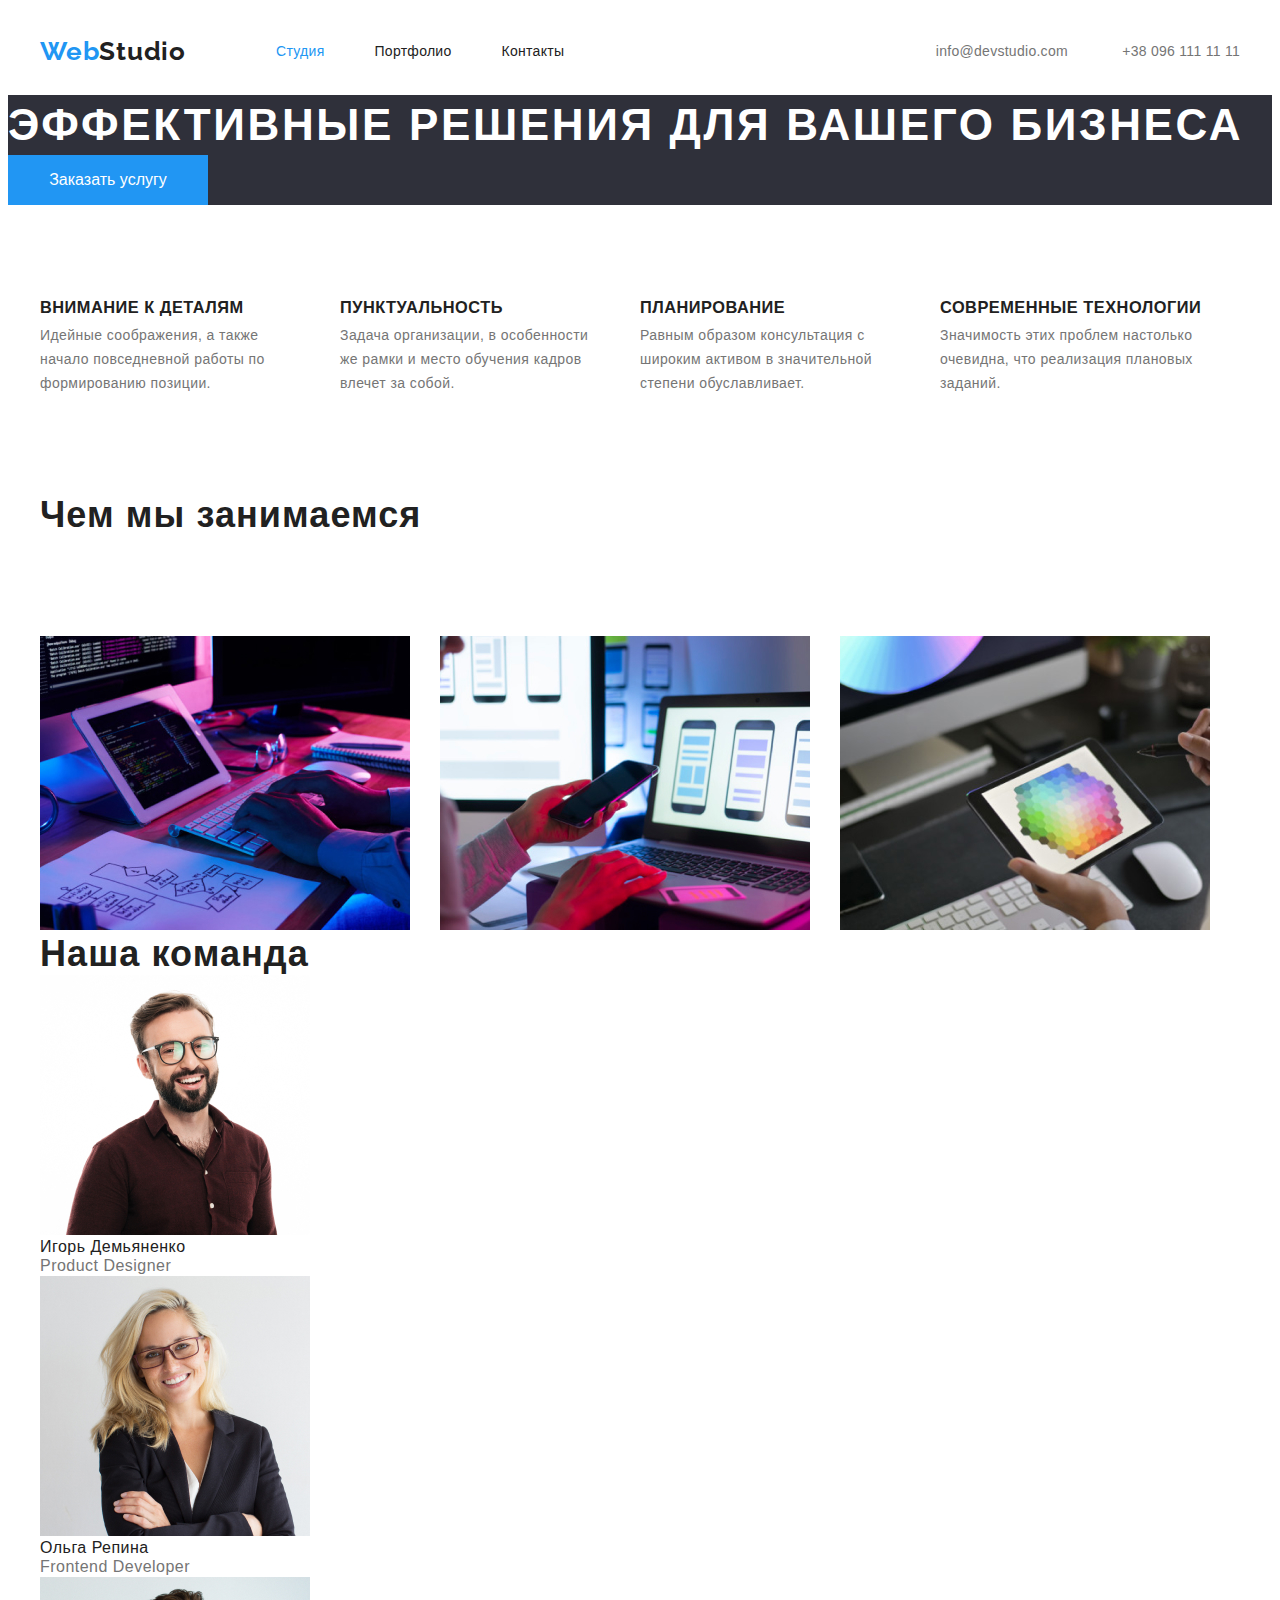
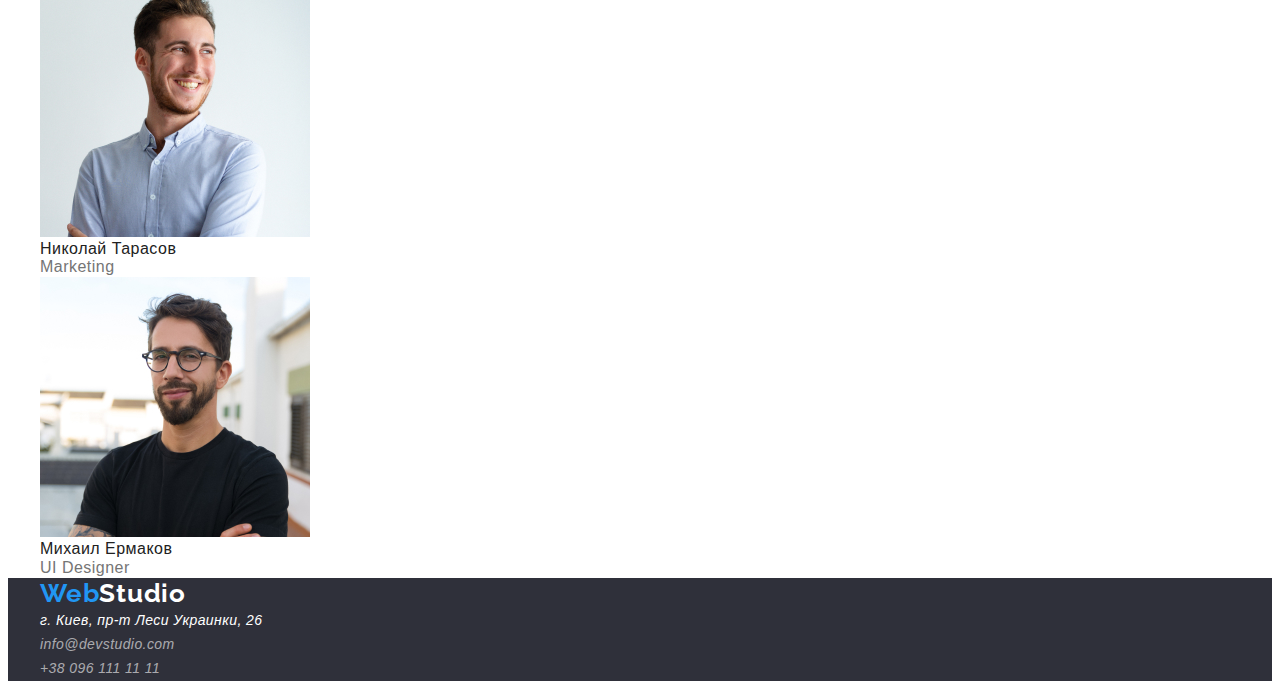
==== commit 70ccf62b: "dz" ====
--- a/index.html
+++ b/index.html
@@ -6,7 +6,7 @@
     <title>WebStudio</title>
     <link rel="stylesheet" href="https://cdnjs.cloudflare.com/ajax/libs/modern-normalize/1.0.0/modern-normalize.css" integrity="sha512-Zx6MlUMKSVJoQ+83OwhdILe8cSEsCzfqThJd7J/VA2UrK6Ctj85p+xzqfyuNXE5B1k25uUdmJ2OzItbBy9GHAQ==" crossorigin="anonymous" />
     <link href="https://fonts.googleapis.com/css2?family=Raleway:wght@700&display=swap" rel="stylesheet">
-    <link href="https://fonts.googleapis.com/css2?family=Roboto:ital,wght@0,500;1,400;1,700;1,900&display=swap" rel="stylesheet">
+    <!-- <link href="https://fonts.googleapis.com/css2?family=Roboto:ital,wght@0,500;1,400;1,700;1,900&display=swap" rel="stylesheet"> -->
     <link rel="stylesheet" href="photo/">
     <link rel="stylesheet"  href="page.html">
     <link rel="stylesheet" href="css/style.css">
@@ -38,35 +38,36 @@
           <ul class="ability-list">
             <li class="ability-item">
               <h3 class="ability-heading">Внимание к деталям</h3>
-              <p>Идейные соображения, а также начало повседневной работы по формированию позиции.</p>
+              <p class="ability-text">Идейные соображения, а также начало повседневной работы по формированию позиции.</p>
             </li>
             <li class="ability-item">
               <h3 class="ability-heading">Пунктуальность</h3>
-              <p>Задача организации, в особенности же рамки и место обучения кадров влечет за собой.</p>
+              <p class="ability-text">Задача организации, в особенности же рамки и место обучения кадров влечет за собой.</p>
             </li>
             <li class="ability-item">
               <h3 class="ability-heading">Планирование</h3>
-              <p>Равным образом консультация с широким активом в значительной степени обуславливает.</p>
+              <p class="ability-text">Равным образом консультация с широким активом в значительной степени обуславливает.</p>
             </li>
             <li class="ability-item">
               <h3 class="ability-heading">Современные технологии</h3>
-              <p>Значимость этих проблем настолько очевидна, что реализация плановых заданий.</p>
+              <p class="ability-text">Значимость этих проблем настолько очевидна, что реализация плановых заданий.</p>
             </li>
+            
 
           </ul>
           </div>
         </section>
         <section>
-          <div class="container">
+          <div class="container image-pading">
           <h2 class="our-classes">Чем мы занимаемся</h2>
-          <ul>
-            <li>
+          <ul class="image">
+            <li class="our-image">
               <img src="image/photo/img.jpg" width="370" height="294" alt="Програмирование">
             </li>
-            <li>
+            <li class="our-image">
               <img src="image/photo/img-1.jpg" width="370" height="294" alt="разработка мобильных приложений">
             </li>
-            <li>
+            <li class="our-image">
               <img src="image/photo/img-2.jpg" width="370" height="294" alt="Дизайн">
             </li>
           </ul>
--- a/css/style.css
+++ b/css/style.css
@@ -13,7 +13,10 @@
     letter-spacing: 0.03em;
 
 }
-h1, h2, h3 {
+h1, h2, h3{
+    margin: 0px;
+}
+p {
     margin: 0px;
 }
 ul {
@@ -136,13 +139,40 @@
     flex-wrap: wrap;
 }
 .ability-item {
-    margin-top: 10px;
-    margin-left: 10px;
-    flex-basis: calc(100% / 4 - 10px);  
+    margin-top: 95px;
+    margin-left: 30px;
+    flex-basis: calc(100% / 4 - 30px);  
+}
+.ability-text {
+    padding-top: 10px;
+    width: 270px;
+    height: 75px;
+}
+.ability-item:nth-child(4n + 1) {
+    margin-left: 0px;
 }
 .ability-text {
     line-height: 1.71;
     letter-spacing: 0.03em;
+    margin-right: 0px;
+}
+.image-pading {
+    padding-top: 95px;
+}
+.our-classes {
+    margin-bottom: 50px;
+}
+.image {
+    display: flex;
+    flex-wrap: wrap;
+}
+.our-image {
+    margin-top: 50px;
+    margin-left: 30px;
+    flex-basis: calc(100% / 3 - 30px);
+}
+.our-image:nth-child(3n + 1) {
+margin-left: 0px;
 }
 .our-classes, .team {
     color: var(--secondary--text--color);
